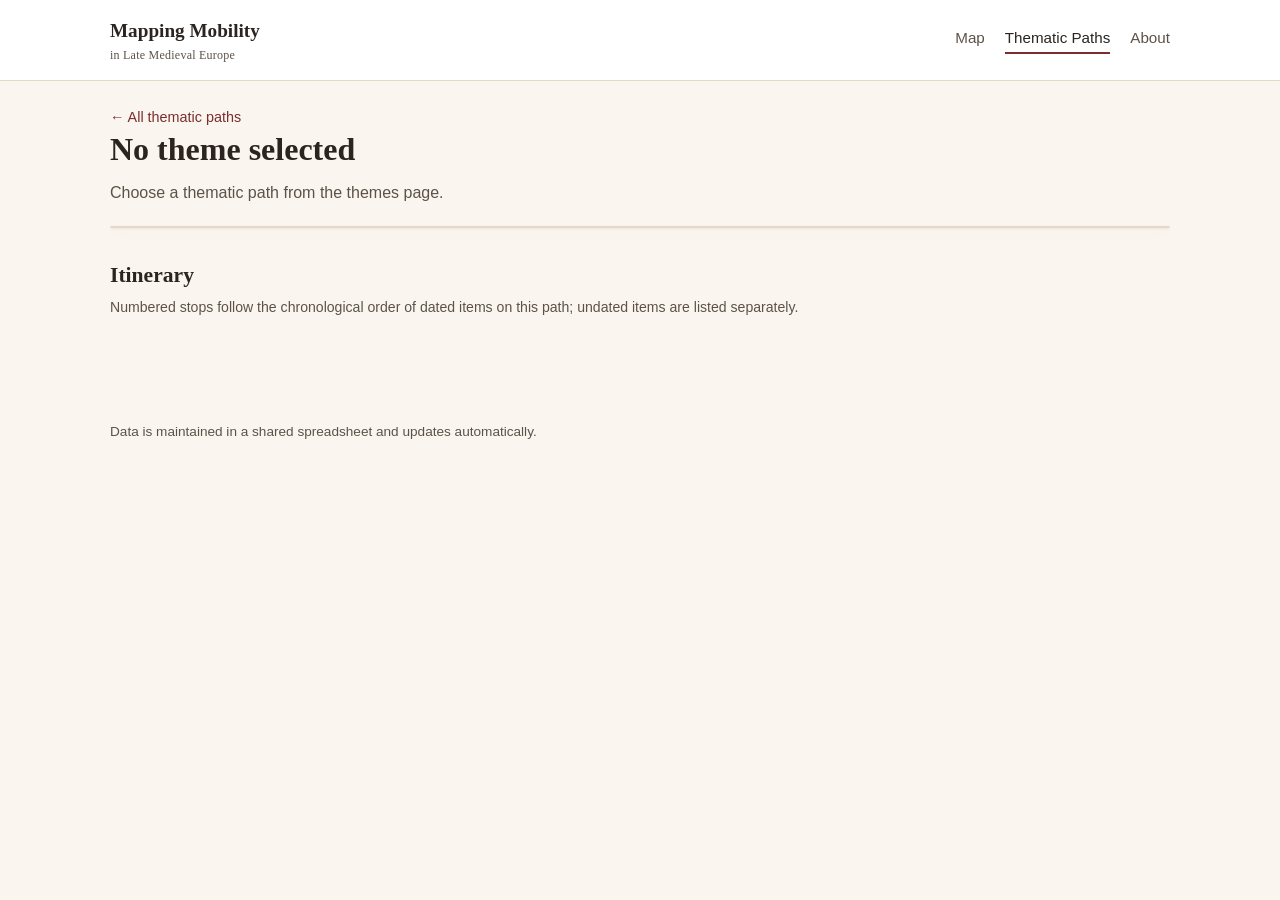
==== theme.html @ 42b1ef5f "Initial version: interactive map, thematic paths, Google Sheet data source" ====
<!DOCTYPE html>
<html lang="en">
<head>
<meta charset="UTF-8">
<meta name="viewport" content="width=device-width, initial-scale=1.0">
<title>Thematic Path — Mapping Mobility in Late Medieval Europe</title>
<link rel="stylesheet" href="vendor/leaflet/leaflet.css" />
<link rel="stylesheet" href="css/style.css">
</head>
<body>

<header class="site-header">
  <div class="site-header__inner">
    <a class="site-logo" href="index.html">Mapping Mobility <span>in Late Medieval Europe</span></a>
    <nav class="site-nav">
      <a href="index.html">Map</a>
      <a href="themes.html" class="active">Thematic Paths</a>
      <a href="about.html">About</a>
    </nav>
  </div>
</header>

<main>
  <section class="page-intro">
    <p class="breadcrumb"><a href="themes.html">&larr; All thematic paths</a></p>
    <h1 id="theme-title">Loading…</h1>
    <p id="theme-intro"></p>
    <p id="theme-status" class="status-text"></p>
  </section>

  <section class="map-wrap map-wrap--theme">
    <div id="theme-map"></div>
  </section>

  <section class="theme-itinerary">
    <h2>Itinerary</h2>
    <p class="hint">Numbered stops follow the chronological order of dated items on this path; undated items are listed separately.</p>
    <ol id="theme-item-list" class="theme-item-list"></ol>
  </section>
</main>

<footer class="site-footer">
  <p>Data is maintained in a shared spreadsheet and updates automatically.</p>
</footer>

<script src="vendor/leaflet/leaflet.js"></script>
<script src="vendor/papaparse/papaparse.min.js"></script>
<script src="js/config.js"></script>
<script src="js/data.js"></script>
<script src="js/modal.js"></script>
<script src="js/theme-path.js"></script>
</body>
</html>
---- vendor/leaflet/leaflet.css ----
/* required styles */

.leaflet-pane,
.leaflet-tile,
.leaflet-marker-icon,
.leaflet-marker-shadow,
.leaflet-tile-container,
.leaflet-pane > svg,
.leaflet-pane > canvas,
.leaflet-zoom-box,
.leaflet-image-layer,
.leaflet-layer {
	position: absolute;
	left: 0;
	top: 0;
	}
.leaflet-container {
	overflow: hidden;
	}
.leaflet-tile,
.leaflet-marker-icon,
.leaflet-marker-shadow {
	-webkit-user-select: none;
	   -moz-user-select: none;
	        user-select: none;
	  -webkit-user-drag: none;
	}
/* Prevents IE11 from highlighting tiles in blue */
.leaflet-tile::selection {
	background: transparent;
}
/* Safari renders non-retina tile on retina better with this, but Chrome is worse */
.leaflet-safari .leaflet-tile {
	image-rendering: -webkit-optimize-contrast;
	}
/* hack that prevents hw layers "stretching" when loading new tiles */
.leaflet-safari .leaflet-tile-container {
	width: 1600px;
	height: 1600px;
	-webkit-transform-origin: 0 0;
	}
.leaflet-marker-icon,
.leaflet-marker-shadow {
	display: block;
	}
/* .leaflet-container svg: reset svg max-width decleration shipped in Joomla! (joomla.org) 3.x */
/* .leaflet-container img: map is broken in FF if you have max-width: 100% on tiles */
.leaflet-container .leaflet-overlay-pane svg {
	max-width: none !important;
	max-height: none !important;
	}
.leaflet-container .leaflet-marker-pane img,
.leaflet-container .leaflet-shadow-pane img,
.leaflet-container .leaflet-tile-pane img,
.leaflet-container img.leaflet-image-layer,
.leaflet-container .leaflet-tile {
	max-width: none !important;
	max-height: none !important;
	width: auto;
	padding: 0;
	}

.leaflet-container img.leaflet-tile {
	/* See: https://bugs.chromium.org/p/chromium/issues/detail?id=600120 */
	mix-blend-mode: plus-lighter;
}

.leaflet-container.leaflet-touch-zoom {
	-ms-touch-action: pan-x pan-y;
	touch-action: pan-x pan-y;
	}
.leaflet-container.leaflet-touch-drag {
	-ms-touch-action: pinch-zoom;
	/* Fallback for FF which doesn't support pinch-zoom */
	touch-action: none;
	touch-action: pinch-zoom;
}
.leaflet-container.leaflet-touch-drag.leaflet-touch-zoom {
	-ms-touch-action: none;
	touch-action: none;
}
.leaflet-container {
	-webkit-tap-highlight-color: transparent;
}
.leaflet-container a {
	-webkit-tap-highlight-color: rgba(51, 181, 229, 0.4);
}
.leaflet-tile {
	filter: inherit;
	visibility: hidden;
	}
.leaflet-tile-loaded {
	visibility: inherit;
	}
.leaflet-zoom-box {
	width: 0;
	height: 0;
	-moz-box-sizing: border-box;
	     box-sizing: border-box;
	z-index: 800;
	}
/* workaround for https://bugzilla.mozilla.org/show_bug.cgi?id=888319 */
.leaflet-overlay-pane svg {
	-moz-user-select: none;
	}

.leaflet-pane         { z-index: 400; }

.leaflet-tile-pane    { z-index: 200; }
.leaflet-overlay-pane { z-index: 400; }
.leaflet-shadow-pane  { z-index: 500; }
.leaflet-marker-pane  { z-index: 600; }
.leaflet-tooltip-pane   { z-index: 650; }
.leaflet-popup-pane   { z-index: 700; }

.leaflet-map-pane canvas { z-index: 100; }
.leaflet-map-pane svg    { z-index: 200; }

.leaflet-vml-shape {
	width: 1px;
	height: 1px;
	}
.lvml {
	behavior: url(#default#VML);
	display: inline-block;
	position: absolute;
	}


/* control positioning */

.leaflet-control {
	position: relative;
	z-index: 800;
	pointer-events: visiblePainted; /* IE 9-10 doesn't have auto */
	pointer-events: auto;
	}
.leaflet-top,
.leaflet-bottom {
	position: absolute;
	z-index: 1000;
	pointer-events: none;
	}
.leaflet-top {
	top: 0;
	}
.leaflet-right {
	right: 0;
	}
.leaflet-bottom {
	bottom: 0;
	}
.leaflet-left {
	left: 0;
	}
.leaflet-control {
	float: left;
	clear: both;
	}
.leaflet-right .leaflet-control {
	float: right;
	}
.leaflet-top .leaflet-control {
	margin-top: 10px;
	}
.leaflet-bottom .leaflet-control {
	margin-bottom: 10px;
	}
.leaflet-left .leaflet-control {
	margin-left: 10px;
	}
.leaflet-right .leaflet-control {
	margin-right: 10px;
	}


/* zoom and fade animations */

.leaflet-fade-anim .leaflet-popup {
	opacity: 0;
	-webkit-transition: opacity 0.2s linear;
	   -moz-transition: opacity 0.2s linear;
	        transition: opacity 0.2s linear;
	}
.leaflet-fade-anim .leaflet-map-pane .leaflet-popup {
	opacity: 1;
	}
.leaflet-zoom-animated {
	-webkit-transform-origin: 0 0;
	    -ms-transform-origin: 0 0;
	        transform-origin: 0 0;
	}
svg.leaflet-zoom-animated {
	will-change: transform;
}

.leaflet-zoom-anim .leaflet-zoom-animated {
	-webkit-transition: -webkit-transform 0.25s cubic-bezier(0,0,0.25,1);
	   -moz-transition:    -moz-transform 0.25s cubic-bezier(0,0,0.25,1);
	        transition:         transform 0.25s cubic-bezier(0,0,0.25,1);
	}
.leaflet-zoom-anim .leaflet-tile,
.leaflet-pan-anim .leaflet-tile {
	-webkit-transition: none;
	   -moz-transition: none;
	        transition: none;
	}

.leaflet-zoom-anim .leaflet-zoom-hide {
	visibility: hidden;
	}


/* cursors */

.leaflet-interactive {
	cursor: pointer;
	}
.leaflet-grab {
	cursor: -webkit-grab;
	cursor:    -moz-grab;
	cursor:         grab;
	}
.leaflet-crosshair,
.leaflet-crosshair .leaflet-interactive {
	cursor: crosshair;
	}
.leaflet-popup-pane,
.leaflet-control {
	cursor: auto;
	}
.leaflet-dragging .leaflet-grab,
.leaflet-dragging .leaflet-grab .leaflet-interactive,
.leaflet-dragging .leaflet-marker-draggable {
	cursor: move;
	cursor: -webkit-grabbing;
	cursor:    -moz-grabbing;
	cursor:         grabbing;
	}

/* marker & overlays interactivity */
.leaflet-marker-icon,
.leaflet-marker-shadow,
.leaflet-image-layer,
.leaflet-pane > svg path,
.leaflet-tile-container {
	pointer-events: none;
	}

.leaflet-marker-icon.leaflet-interactive,
.leaflet-image-layer.leaflet-interactive,
.leaflet-pane > svg path.leaflet-interactive,
svg.leaflet-image-layer.leaflet-interactive path {
	pointer-events: visiblePainted; /* IE 9-10 doesn't have auto */
	pointer-events: auto;
	}

/* visual tweaks */

.leaflet-container {
	background: #ddd;
	outline-offset: 1px;
	}
.leaflet-container a {
	color: #0078A8;
	}
.leaflet-zoom-box {
	border: 2px dotted #38f;
	background: rgba(255,255,255,0.5);
	}


/* general typography */
.leaflet-container {
	font-family: "Helvetica Neue", Arial, Helvetica, sans-serif;
	font-size: 12px;
	font-size: 0.75rem;
	line-height: 1.5;
	}


/* general toolbar styles */

.leaflet-bar {
	box-shadow: 0 1px 5px rgba(0,0,0,0.65);
	border-radius: 4px;
	}
.leaflet-bar a {
	background-color: #fff;
	border-bottom: 1px solid #ccc;
	width: 26px;
	height: 26px;
	line-height: 26px;
	display: block;
	text-align: center;
	text-decoration: none;
	color: black;
	}
.leaflet-bar a,
.leaflet-control-layers-toggle {
	background-position: 50% 50%;
	background-repeat: no-repeat;
	display: block;
	}
.leaflet-bar a:hover,
.leaflet-bar a:focus {
	background-color: #f4f4f4;
	}
.leaflet-bar a:first-child {
	border-top-left-radius: 4px;
	border-top-right-radius: 4px;
	}
.leaflet-bar a:last-child {
	border-bottom-left-radius: 4px;
	border-bottom-right-radius: 4px;
	border-bottom: none;
	}
.leaflet-bar a.leaflet-disabled {
	cursor: default;
	background-color: #f4f4f4;
	color: #bbb;
	}

.leaflet-touch .leaflet-bar a {
	width: 30px;
	height: 30px;
	line-height: 30px;
	}
.leaflet-touch .leaflet-bar a:first-child {
	border-top-left-radius: 2px;
	border-top-right-radius: 2px;
	}
.leaflet-touch .leaflet-bar a:last-child {
	border-bottom-left-radius: 2px;
	border-bottom-right-radius: 2px;
	}

/* zoom control */

.leaflet-control-zoom-in,
.leaflet-control-zoom-out {
	font: bold 18px 'Lucida Console', Monaco, monospace;
	text-indent: 1px;
	}

.leaflet-touch .leaflet-control-zoom-in, .leaflet-touch .leaflet-control-zoom-out  {
	font-size: 22px;
	}


/* layers control */

.leaflet-control-layers {
	box-shadow: 0 1px 5px rgba(0,0,0,0.4);
	background: #fff;
	border-radius: 5px;
	}
.leaflet-control-layers-toggle {
	background-image: url(images/layers.png);
	width: 36px;
	height: 36px;
	}
.leaflet-retina .leaflet-control-layers-toggle {
	background-image: url(images/layers-2x.png);
	background-size: 26px 26px;
	}
.leaflet-touch .leaflet-control-layers-toggle {
	width: 44px;
	height: 44px;
	}
.leaflet-control-layers .leaflet-control-layers-list,
.leaflet-control-layers-expanded .leaflet-control-layers-toggle {
	display: none;
	}
.leaflet-control-layers-expanded .leaflet-control-layers-list {
	display: block;
	position: relative;
	}
.leaflet-control-layers-expanded {
	padding: 6px 10px 6px 6px;
	color: #333;
	background: #fff;
	}
.leaflet-control-layers-scrollbar {
	overflow-y: scroll;
	overflow-x: hidden;
	padding-right: 5px;
	}
.leaflet-control-layers-selector {
	margin-top: 2px;
	position: relative;
	top: 1px;
	}
.leaflet-control-layers label {
	display: block;
	font-size: 13px;
	font-size: 1.08333em;
	}
.leaflet-control-layers-separator {
	height: 0;
	border-top: 1px solid #ddd;
	margin: 5px -10px 5px -6px;
	}

/* Default icon URLs */
.leaflet-default-icon-path { /* used only in path-guessing heuristic, see L.Icon.Default */
	background-image: url(images/marker-icon.png);
	}


/* attribution and scale controls */

.leaflet-container .leaflet-control-attribution {
	background: #fff;
	background: rgba(255, 255, 255, 0.8);
	margin: 0;
	}
.leaflet-control-attribution,
.leaflet-control-scale-line {
	padding: 0 5px;
	color: #333;
	line-height: 1.4;
	}
.leaflet-control-attribution a {
	text-decoration: none;
	}
.leaflet-control-attribution a:hover,
.leaflet-control-attribution a:focus {
	text-decoration: underline;
	}
.leaflet-attribution-flag {
	display: inline !important;
	vertical-align: baseline !important;
	width: 1em;
	height: 0.6669em;
	}
.leaflet-left .leaflet-control-scale {
	margin-left: 5px;
	}
.leaflet-bottom .leaflet-control-scale {
	margin-bottom: 5px;
	}
.leaflet-control-scale-line {
	border: 2px solid #777;
	border-top: none;
	line-height: 1.1;
	padding: 2px 5px 1px;
	white-space: nowrap;
	-moz-box-sizing: border-box;
	     box-sizing: border-box;
	background: rgba(255, 255, 255, 0.8);
	text-shadow: 1px 1px #fff;
	}
.leaflet-control-scale-line:not(:first-child) {
	border-top: 2px solid #777;
	border-bottom: none;
	margin-top: -2px;
	}
.leaflet-control-scale-line:not(:first-child):not(:last-child) {
	border-bottom: 2px solid #777;
	}

.leaflet-touch .leaflet-control-attribution,
.leaflet-touch .leaflet-control-layers,
.leaflet-touch .leaflet-bar {
	box-shadow: none;
	}
.leaflet-touch .leaflet-control-layers,
.leaflet-touch .leaflet-bar {
	border: 2px solid rgba(0,0,0,0.2);
	background-clip: padding-box;
	}


/* popup */

.leaflet-popup {
	position: absolute;
	text-align: center;
	margin-bottom: 20px;
	}
.leaflet-popup-content-wrapper {
	padding: 1px;
	text-align: left;
	border-radius: 12px;
	}
.leaflet-popup-content {
	margin: 13px 24px 13px 20px;
	line-height: 1.3;
	font-size: 13px;
	font-size: 1.08333em;
	min-height: 1px;
	}
.leaflet-popup-content p {
	margin: 17px 0;
	margin: 1.3em 0;
	}
.leaflet-popup-tip-container {
	width: 40px;
	height: 20px;
	position: absolute;
	left: 50%;
	margin-top: -1px;
	margin-left: -20px;
	overflow: hidden;
	pointer-events: none;
	}
.leaflet-popup-tip {
	width: 17px;
	height: 17px;
	padding: 1px;

	margin: -10px auto 0;
	pointer-events: auto;

	-webkit-transform: rotate(45deg);
	   -moz-transform: rotate(45deg);
	    -ms-transform: rotate(45deg);
	        transform: rotate(45deg);
	}
.leaflet-popup-content-wrapper,
.leaflet-popup-tip {
	background: white;
	color: #333;
	box-shadow: 0 3px 14px rgba(0,0,0,0.4);
	}
.leaflet-container a.leaflet-popup-close-button {
	position: absolute;
	top: 0;
	right: 0;
	border: none;
	text-align: center;
	width: 24px;
	height: 24px;
	font: 16px/24px Tahoma, Verdana, sans-serif;
	color: #757575;
	text-decoration: none;
	background: transparent;
	}
.leaflet-container a.leaflet-popup-close-button:hover,
.leaflet-container a.leaflet-popup-close-button:focus {
	color: #585858;
	}
.leaflet-popup-scrolled {
	overflow: auto;
	}

.leaflet-oldie .leaflet-popup-content-wrapper {
	-ms-zoom: 1;
	}
.leaflet-oldie .leaflet-popup-tip {
	width: 24px;
	margin: 0 auto;

	-ms-filter: "progid:DXImageTransform.Microsoft.Matrix(M11=0.70710678, M12=0.70710678, M21=-0.70710678, M22=0.70710678)";
	filter: progid:DXImageTransform.Microsoft.Matrix(M11=0.70710678, M12=0.70710678, M21=-0.70710678, M22=0.70710678);
	}

.leaflet-oldie .leaflet-control-zoom,
.leaflet-oldie .leaflet-control-layers,
.leaflet-oldie .leaflet-popup-content-wrapper,
.leaflet-oldie .leaflet-popup-tip {
	border: 1px solid #999;
	}


/* div icon */

.leaflet-div-icon {
	background: #fff;
	border: 1px solid #666;
	}


/* Tooltip */
/* Base styles for the element that has a tooltip */
.leaflet-tooltip {
	position: absolute;
	padding: 6px;
	background-color: #fff;
	border: 1px solid #fff;
	border-radius: 3px;
	color: #222;
	white-space: nowrap;
	-webkit-user-select: none;
	-moz-user-select: none;
	-ms-user-select: none;
	user-select: none;
	pointer-events: none;
	box-shadow: 0 1px 3px rgba(0,0,0,0.4);
	}
.leaflet-tooltip.leaflet-interactive {
	cursor: pointer;
	pointer-events: auto;
	}
.leaflet-tooltip-top:before,
.leaflet-tooltip-bottom:before,
.leaflet-tooltip-left:before,
.leaflet-tooltip-right:before {
	position: absolute;
	pointer-events: none;
	border: 6px solid transparent;
	background: transparent;
	content: "";
	}

/* Directions */

.leaflet-tooltip-bottom {
	margin-top: 6px;
}
.leaflet-tooltip-top {
	margin-top: -6px;
}
.leaflet-tooltip-bottom:before,
.leaflet-tooltip-top:before {
	left: 50%;
	margin-left: -6px;
	}
.leaflet-tooltip-top:before {
	bottom: 0;
	margin-bottom: -12px;
	border-top-color: #fff;
	}
.leaflet-tooltip-bottom:before {
	top: 0;
	margin-top: -12px;
	margin-left: -6px;
	border-bottom-color: #fff;
	}
.leaflet-tooltip-left {
	margin-left: -6px;
}
.leaflet-tooltip-right {
	margin-left: 6px;
}
.leaflet-tooltip-left:before,
.leaflet-tooltip-right:before {
	top: 50%;
	margin-top: -6px;
	}
.leaflet-tooltip-left:before {
	right: 0;
	margin-right: -12px;
	border-left-color: #fff;
	}
.leaflet-tooltip-right:before {
	left: 0;
	margin-left: -12px;
	border-right-color: #fff;
	}

/* Printing */

@media print {
	/* Prevent printers from removing background-images of controls. */
	.leaflet-control {
		-webkit-print-color-adjust: exact;
		print-color-adjust: exact;
		}
	}
---- css/style.css ----
/* -------------------------------------------------------------
   Design tokens
   ------------------------------------------------------------- */
:root {
  --color-bg: #faf6ef;
  --color-surface: #ffffff;
  --color-ink: #2b2420;
  --color-ink-soft: #5c5248;
  --color-border: #e3d9c6;
  --color-accent: #7a2e2e;
  --color-accent-soft: #c9553d;
  --color-accent-bg: #f3e6d8;
  --font-serif: "Iowan Old Style", "Palatino Linotype", Palatino, Georgia, "Times New Roman", serif;
  --font-sans: -apple-system, BlinkMacSystemFont, "Segoe UI", Roboto, Helvetica, Arial, sans-serif;
  --radius: 8px;
  --shadow: 0 1px 3px rgba(43, 36, 32, 0.08), 0 4px 16px rgba(43, 36, 32, 0.06);
}

@media (prefers-color-scheme: dark) {
  :root {
    --color-bg: #1c1815;
    --color-surface: #262119;
    --color-ink: #efe7d8;
    --color-ink-soft: #bcb0a0;
    --color-border: #3a3229;
    --color-accent: #e0776a;
    --color-accent-soft: #c9553d;
    --color-accent-bg: #332821;
  }
}

* { box-sizing: border-box; }

html, body {
  margin: 0;
  padding: 0;
  background: var(--color-bg);
  color: var(--color-ink);
  font-family: var(--font-sans);
  line-height: 1.55;
}

h1, h2, h3 {
  font-family: var(--font-serif);
  font-weight: 600;
  line-height: 1.2;
  margin: 0 0 0.4em;
}

h1 { font-size: 2rem; }
h2 { font-size: 1.35rem; margin-top: 1.6em; }
h3 { font-size: 1.1rem; }

p { margin: 0 0 1em; color: var(--color-ink-soft); }

a { color: var(--color-accent); text-decoration: none; }
a:hover { text-decoration: underline; }

main {
  max-width: 1100px;
  margin: 0 auto;
  padding: 1.5rem 1.25rem 4rem;
}

/* -------------------------------------------------------------
   Header / nav
   ------------------------------------------------------------- */
.site-header {
  border-bottom: 1px solid var(--color-border);
  background: var(--color-surface);
}

.site-header__inner {
  max-width: 1100px;
  margin: 0 auto;
  padding: 1rem 1.25rem;
  display: flex;
  flex-wrap: wrap;
  align-items: center;
  justify-content: space-between;
  gap: 0.75rem;
}

.site-logo {
  font-family: var(--font-serif);
  font-size: 1.2rem;
  font-weight: 700;
  color: var(--color-ink);
}
.site-logo:hover { text-decoration: none; }
.site-logo span {
  display: block;
  font-size: 0.75rem;
  font-weight: 400;
  color: var(--color-ink-soft);
  letter-spacing: 0.02em;
}

.site-nav { display: flex; gap: 1.25rem; }
.site-nav a {
  color: var(--color-ink-soft);
  font-size: 0.95rem;
  padding-bottom: 2px;
  border-bottom: 2px solid transparent;
}
.site-nav a:hover { text-decoration: none; color: var(--color-accent); }
.site-nav a.active {
  color: var(--color-ink);
  border-bottom-color: var(--color-accent);
}

/* -------------------------------------------------------------
   Page intro
   ------------------------------------------------------------- */
.page-intro { max-width: 720px; margin-bottom: 1.25rem; }
.page-intro p { margin-bottom: 0; }
.breadcrumb { margin-bottom: 0.5rem; }
.breadcrumb a { font-size: 0.9rem; }

/* -------------------------------------------------------------
   Map toolbar
   ------------------------------------------------------------- */
.map-toolbar {
  display: flex;
  flex-wrap: wrap;
  align-items: flex-end;
  gap: 1.25rem;
  background: var(--color-surface);
  border: 1px solid var(--color-border);
  border-radius: var(--radius);
  padding: 0.9rem 1.1rem;
  margin-bottom: 1rem;
}

.map-toolbar__group {
  display: flex;
  flex-direction: column;
  gap: 0.3rem;
}

.map-toolbar__group label {
  font-size: 0.78rem;
  text-transform: uppercase;
  letter-spacing: 0.04em;
  color: var(--color-ink-soft);
}

.map-toolbar select,
.map-toolbar input[type="text"] {
  font-family: var(--font-sans);
  font-size: 0.95rem;
  padding: 0.45rem 0.6rem;
  border: 1px solid var(--color-border);
  border-radius: 6px;
  background: var(--color-bg);
  color: var(--color-ink);
  min-width: 200px;
}

.map-toolbar__status {
  margin-left: auto;
  display: flex;
  flex-direction: column;
  align-items: flex-end;
  gap: 0.2rem;
  font-size: 0.85rem;
  color: var(--color-ink-soft);
}

.status-text { color: var(--color-ink-soft); font-size: 0.9rem; }

/* -------------------------------------------------------------
   Map
   ------------------------------------------------------------- */
.map-wrap {
  border: 1px solid var(--color-border);
  border-radius: var(--radius);
  overflow: hidden;
  box-shadow: var(--shadow);
}

#map, #theme-map {
  height: 65vh;
  min-height: 420px;
  width: 100%;
  background: var(--color-accent-bg);
}

.map-wrap--theme { margin-bottom: 1.5rem; }

.route-marker {
  background: var(--color-accent);
  color: #fff;
  border-radius: 50%;
  width: 28px;
  height: 28px;
  display: flex;
  align-items: center;
  justify-content: center;
  font-size: 0.85rem;
  font-weight: 700;
  font-family: var(--font-sans);
  box-shadow: 0 0 0 3px rgba(255,255,255,0.85);
}

/* -------------------------------------------------------------
   Theme grid (themes.html)
   ------------------------------------------------------------- */
.theme-grid {
  display: grid;
  grid-template-columns: repeat(auto-fill, minmax(220px, 1fr));
  gap: 1rem;
}

.theme-card {
  display: block;
  background: var(--color-surface);
  border: 1px solid var(--color-border);
  border-radius: var(--radius);
  padding: 1.25rem;
  box-shadow: var(--shadow);
  transition: transform 0.12s ease, border-color 0.12s ease;
}
.theme-card:hover {
  text-decoration: none;
  transform: translateY(-2px);
  border-color: var(--color-accent-soft);
}
.theme-card h3 { margin-bottom: 0.25rem; color: var(--color-ink); }
.theme-card p { margin: 0; font-size: 0.9rem; }

.empty-state {
  padding: 2rem;
  text-align: center;
  color: var(--color-ink-soft);
  border: 1px dashed var(--color-border);
  border-radius: var(--radius);
}

/* -------------------------------------------------------------
   Theme itinerary list (theme.html)
   ------------------------------------------------------------- */
.theme-itinerary { margin-top: 1.5rem; }
.hint { font-size: 0.88rem; }

.theme-item-list {
  list-style: none;
  margin: 0;
  padding: 0;
  display: flex;
  flex-direction: column;
  gap: 0.5rem;
}

.theme-item-row {
  display: flex;
  align-items: center;
  gap: 0.9rem;
  background: var(--color-surface);
  border: 1px solid var(--color-border);
  border-radius: var(--radius);
  padding: 0.7rem 1rem;
  cursor: pointer;
  transition: border-color 0.12s ease;
}
.theme-item-row:hover { border-color: var(--color-accent-soft); }
.theme-item-row strong { display: block; color: var(--color-ink); }

.theme-item-meta { font-size: 0.85rem; color: var(--color-ink-soft); }

.step-badge {
  flex: 0 0 auto;
  width: 28px;
  height: 28px;
  border-radius: 50%;
  background: var(--color-accent);
  color: #fff;
  display: flex;
  align-items: center;
  justify-content: center;
  font-size: 0.85rem;
  font-weight: 700;
}
.step-badge--muted { background: var(--color-border); color: var(--color-ink-soft); }

/* -------------------------------------------------------------
   Item modal
   ------------------------------------------------------------- */
.modal-overlay {
  position: fixed;
  inset: 0;
  background: rgba(20, 16, 12, 0.55);
  display: none;
  align-items: center;
  justify-content: center;
  padding: 1.5rem;
  z-index: 1000;
}
.modal-overlay.open { display: flex; }
body.modal-open { overflow: hidden; }

.modal-box {
  position: relative;
  background: var(--color-surface);
  border-radius: var(--radius);
  max-width: 560px;
  width: 100%;
  max-height: 85vh;
  overflow-y: auto;
  box-shadow: 0 10px 40px rgba(0,0,0,0.3);
}

.modal-close {
  position: absolute;
  top: 0.6rem;
  right: 0.6rem;
  width: 32px;
  height: 32px;
  border-radius: 50%;
  border: none;
  background: var(--color-surface);
  color: var(--color-ink);
  font-size: 1.4rem;
  line-height: 1;
  cursor: pointer;
  box-shadow: var(--shadow);
  z-index: 1;
}

.modal-content { padding: 1.5rem; }

.modal-image {
  display: block;
  width: 100%;
  max-height: 260px;
  object-fit: cover;
  border-radius: var(--radius) var(--radius) 0 0;
  margin: -1.5rem -1.5rem 1rem;
  width: calc(100% + 3rem);
}

.modal-title { margin-bottom: 0.6rem; }

.modal-meta {
  display: flex;
  flex-wrap: wrap;
  gap: 0.4rem 1.2rem;
  font-size: 0.88rem;
  color: var(--color-ink-soft);
  margin-bottom: 0.9rem;
  padding-bottom: 0.9rem;
  border-bottom: 1px solid var(--color-border);
}
.modal-meta strong { color: var(--color-ink); font-weight: 600; }

.modal-description { color: var(--color-ink); }

.modal-themes {
  display: flex;
  flex-wrap: wrap;
  gap: 0.4rem;
  margin-top: 1rem;
}

.theme-chip {
  font-size: 0.8rem;
  background: var(--color-accent-bg);
  color: var(--color-accent);
  border-radius: 999px;
  padding: 0.25rem 0.7rem;
}
.theme-chip:hover { text-decoration: none; opacity: 0.85; }

/* -------------------------------------------------------------
   About page
   ------------------------------------------------------------- */
.about-content { max-width: 680px; }

/* -------------------------------------------------------------
   Footer
   ------------------------------------------------------------- */
.site-footer {
  max-width: 1100px;
  margin: 0 auto;
  padding: 1.5rem 1.25rem 3rem;
  color: var(--color-ink-soft);
  font-size: 0.85rem;
}

/* -------------------------------------------------------------
   Responsive
   ------------------------------------------------------------- */
@media (max-width: 640px) {
  h1 { font-size: 1.6rem; }
  .map-toolbar__status { margin-left: 0; align-items: flex-start; }
  #map, #theme-map { height: 55vh; min-height: 320px; }
  .modal-box { max-height: 92vh; }
}
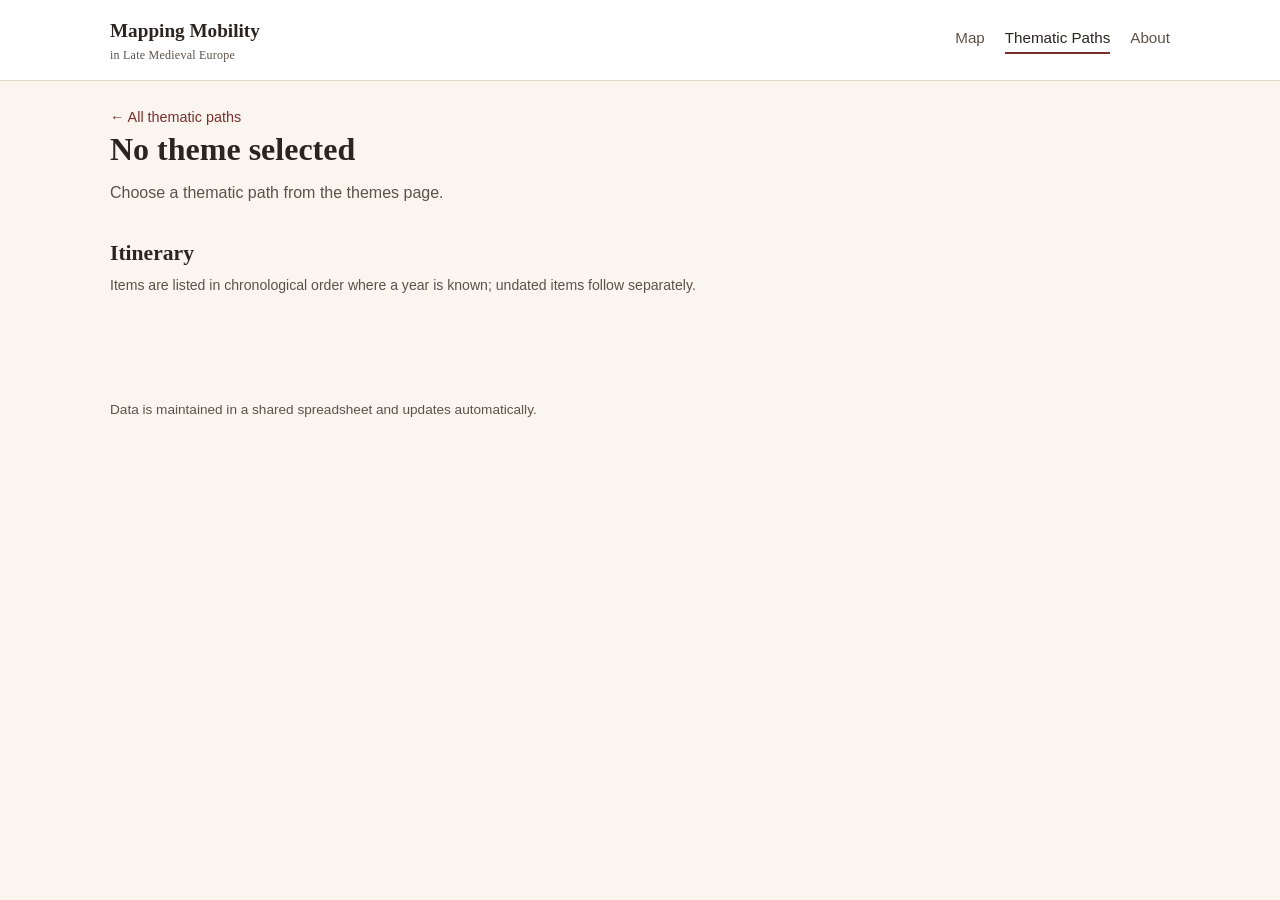
==== commit e7b8dc7e: "Rimuove la mappa da theme.html e trasforma i post in accordion theme.html non mostra più la mappa Le" ====
--- a/theme.html
+++ b/theme.html
@@ -4,7 +4,6 @@
 <meta charset="UTF-8">
 <meta name="viewport" content="width=device-width, initial-scale=1.0">
 <title>Thematic Path — Mapping Mobility in Late Medieval Europe</title>
-<link rel="stylesheet" href="vendor/leaflet/leaflet.css" />
 <link rel="stylesheet" href="css/style.css">
 </head>
 <body>
@@ -25,17 +24,19 @@
     <p class="breadcrumb"><a href="themes.html">&larr; All thematic paths</a></p>
     <h1 id="theme-title">Loading…</h1>
     <p id="theme-intro"></p>
+    <div id="theme-description" class="theme-description" hidden></div>
     <p id="theme-status" class="status-text"></p>
-  </section>
-
-  <section class="map-wrap map-wrap--theme">
-    <div id="theme-map"></div>
   </section>
 
   <section class="theme-itinerary">
     <h2>Itinerary</h2>
-    <p class="hint">Numbered stops follow the chronological order of dated items on this path; undated items are listed separately.</p>
+    <p class="hint">Items are listed in chronological order where a year is known; undated items follow separately.</p>
     <ol id="theme-item-list" class="theme-item-list"></ol>
+  </section>
+
+  <section id="theme-posts" class="theme-posts" hidden>
+    <h2>Related posts</h2>
+    <div id="theme-posts-list" class="post-accordion"></div>
   </section>
 </main>
 
@@ -43,10 +44,10 @@
   <p>Data is maintained in a shared spreadsheet and updates automatically.</p>
 </footer>
 
-<script src="vendor/leaflet/leaflet.js"></script>
 <script src="vendor/papaparse/papaparse.min.js"></script>
 <script src="js/config.js"></script>
 <script src="js/data.js"></script>
+<script src="js/theme-content.js"></script>
 <script src="js/modal.js"></script>
 <script src="js/theme-path.js"></script>
 </body>
--- a/css/style.css
+++ b/css/style.css
@@ -179,30 +179,13 @@
   box-shadow: var(--shadow);
 }
 
-#map, #theme-map {
+#map {
   height: 65vh;
   min-height: 420px;
   width: 100%;
   background: var(--color-accent-bg);
 }
 
-.map-wrap--theme { margin-bottom: 1.5rem; }
-
-.route-marker {
-  background: var(--color-accent);
-  color: #fff;
-  border-radius: 50%;
-  width: 28px;
-  height: 28px;
-  display: flex;
-  align-items: center;
-  justify-content: center;
-  font-size: 0.85rem;
-  font-weight: 700;
-  font-family: var(--font-sans);
-  box-shadow: 0 0 0 3px rgba(255,255,255,0.85);
-}
-
 /* -------------------------------------------------------------
    Theme grid (themes.html)
    ------------------------------------------------------------- */
@@ -235,6 +218,18 @@
   color: var(--color-ink-soft);
   border: 1px dashed var(--color-border);
   border-radius: var(--radius);
+}
+
+/* -------------------------------------------------------------
+   Theme description (theme.html)
+   ------------------------------------------------------------- */
+.theme-description {
+  background: var(--color-accent-bg);
+  border-left: 3px solid var(--color-accent);
+  border-radius: var(--radius);
+  padding: 0.9rem 1.1rem;
+  margin: 0.75rem 0 1.25rem;
+  color: var(--color-ink);
 }
 
 /* -------------------------------------------------------------
@@ -282,6 +277,81 @@
   font-weight: 700;
 }
 .step-badge--muted { background: var(--color-border); color: var(--color-ink-soft); }
+
+/* -------------------------------------------------------------
+   Theme posts feed (theme.html) — expandable article accordion
+   ------------------------------------------------------------- */
+.theme-posts { margin-top: 2rem; }
+
+.post-accordion {
+  display: flex;
+  flex-direction: column;
+  gap: 0.75rem;
+}
+
+.post-item {
+  background: var(--color-surface);
+  border: 1px solid var(--color-border);
+  border-radius: var(--radius);
+  overflow: hidden;
+  box-shadow: var(--shadow);
+}
+
+.post-item__heading { margin: 0; font-size: inherit; }
+
+.post-item__toggle {
+  display: flex;
+  align-items: center;
+  justify-content: space-between;
+  gap: 1rem;
+  width: 100%;
+  padding: 1rem 1.25rem;
+  background: none;
+  border: none;
+  font-family: var(--font-serif);
+  font-size: 1.1rem;
+  font-weight: 600;
+  line-height: 1.3;
+  color: var(--color-ink);
+  text-align: left;
+  cursor: pointer;
+}
+.post-item__toggle:hover { color: var(--color-accent); }
+.post-item__toggle:focus-visible {
+  outline: 2px solid var(--color-accent);
+  outline-offset: -2px;
+}
+
+.post-item__chevron {
+  flex: 0 0 auto;
+  color: var(--color-accent);
+  transition: transform 0.2s ease;
+}
+.post-item.is-open .post-item__chevron { transform: rotate(180deg); }
+
+.post-item__panel {
+  max-height: 0;
+  overflow: hidden;
+  transition: max-height 0.25s ease;
+}
+
+.post-item__panel-inner { padding: 0 1.25rem 1.25rem; }
+
+.post-item__image {
+  display: block;
+  width: 100%;
+  max-height: 420px;
+  object-fit: cover;
+  border-radius: var(--radius);
+  margin-bottom: 1rem;
+}
+
+.post-item__text {
+  margin: 0;
+  color: var(--color-ink);
+  font-size: 1rem;
+  line-height: 1.75;
+}
 
 /* -------------------------------------------------------------
    Item modal
@@ -393,6 +463,6 @@
 @media (max-width: 640px) {
   h1 { font-size: 1.6rem; }
   .map-toolbar__status { margin-left: 0; align-items: flex-start; }
-  #map, #theme-map { height: 55vh; min-height: 320px; }
+  #map { height: 55vh; min-height: 320px; }
   .modal-box { max-height: 92vh; }
 }
